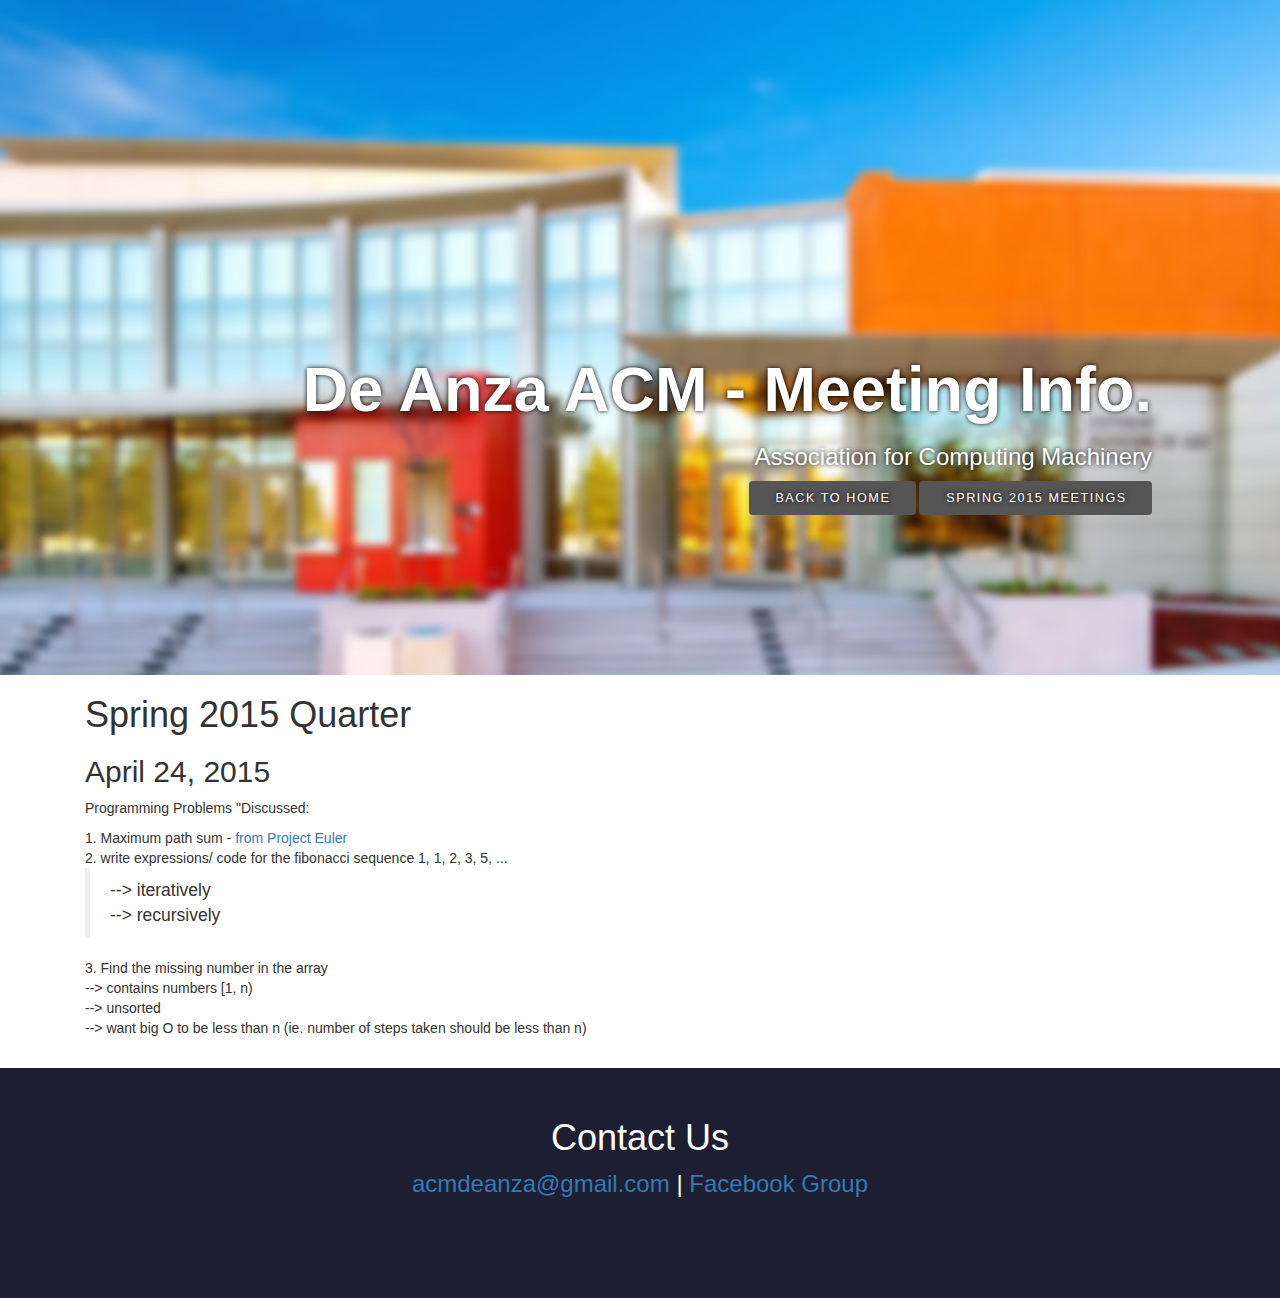
==== meetings.html @ e1571a47 "Update meetings.html" ====
<!DOCTYPE html>
<html lang="en"><head><meta http-equiv="Content-Type" content="text/html; charset=UTF-8">
    <meta charset="utf-8">
    <meta http-equiv="X-UA-Compatible" content="IE=edge">
    <meta name="viewport" content="width=device-width, initial-scale=1">
    <meta name="description" content="De Anza Association for Computing Machinery">
    <meta name="author" content="">
    
    <link rel="icon" href="http://www.comp.nus.edu.sg/~perrault/img/acm.png">

    <title>De Anza ACM - Meetings</title>

    <!-- Bootstrap core CSS -->
    <link href="./css/bootstrap.min.css" type="text/css" rel="stylesheet">
    <link href="./css/custom.css" type="text/css" rel="stylesheet">
    <link href="./css/extra.css" type="text/css" rel="stylesheet">
    <link href='http://fonts.googleapis.com/css?family=Ubuntu|Oxygen:400,300' rel='stylesheet' type='text/css'>
  </head>

  <body>
    <div class ="custom-jumbo">
        <div id="home" class="home">
          <div class="background"></div>
          <div class="custom-top text-vcenter">
            <h1>De Anza ACM  - Meeting Info.</h1>
            <h3>Association for Computing Machinery</h3>
            <a class="button special" href="index">Back to Home</a>
            <a class="button special" href="#sp15">Spring 2015 Meetings</a>
            
          </div>
        </div>
    </div>

      <!-- START THE FEATURETTES -->
      <div class="info container">
          <div id = "sp15" class="col-lg-6">
            <h1>Spring 2015 Quarter</h1>
            <h2>April 24, 2015</h2>
            <p>Programming Problems "Discussed:</p>
            1. Maximum path sum - 
 </li><a href="https://projecteuler.net/problem=18">from Project Euler</a> <br>
2. write expressions/ code for the fibonacci sequence 1, 1, 2, 3, 5, ... <br>
<blockquote>
   -->  iteratively <br>
   --> recursively
</blockquote> 
 
3. Find the missing number in the array<br>
--> contains numbers [1, n)<br>
--> unsorted<br>
--> want big O to be less than n (ie. number of steps taken should be less than n) 

          </div>

      </div>

      <!-- FOOTER -->
      <footer class="footer">
      <div class="contact-us container">
          <h1>Contact Us</h1>
          <a href="mailto:acmdeanza@gmail.com">acmdeanza@gmail.com</a> |
          <a href="https://www.facebook.com/groups/297714343757715/">Facebook Group</a>  <!--  /
       <a href="https://www.facebook.com/pages/ACM-De-Anza/778112045590245">Facebook Page</a>-->
      </div>
    </footer>

    <!-- Bootstrap core JavaScript
    ================================================== -->
    <!-- Placed at the end of the document so the pages load faster -->
    <script src="./js/jquery.min.js"></script>
    <script src="./js/bootstrap.min.js"></script>
    <!--[if lt IE 9]>
        <script src="https://oss.maxcdn.com/libs/html5shiv/3.7.0/html5shiv.js"></script>
        <script src="https://oss.maxcdn.com/libs/respond.js/1.4.2/respond.min.js"></script>
    <![endif]-->

<svg xmlns="http://www.w3.org/2000/svg" width="500" height="500" viewBox="0 0 500 500" preserveAspectRatio="none" style="visibility: hidden; position: absolute; top: -100%; left: -100%;"><defs></defs><text x="0" y="23" style="font-weight:bold;font-size:23pt;font-family:Arial, Helvetica, Open Sans, sans-serif;dominant-baseline:middle">500x500</text></svg>
<svg xmlns="http://www.w3.org/2000/svg" width="500" height="500" viewBox="0 0 500 500" preserveAspectRatio="none" style="visibility: hidden; position: absolute; top: -100%; left: -100%;"><defs></defs><text x="0" y="23" style="font-weight:bold;font-size:23pt;font-family:Arial, Helvetica, Open Sans, sans-serif;dominant-baseline:middle">500x500</text></svg></body></html>
---- css/custom.css ----
html, body {
  height: 100%;
  width: 100%;
}
.text-vcenter {
  display: table-cell;
  text-align: center;
  vertical-align: middle;
}
.text-vcenter h1 {
  font-size: 4.5em;
  font-weight: 700;
  margin: 0;
  padding: 0;
}
#home {
  display: table;
  height: 100%;
  position: relative;
  width: 100%;
  -webkit-background-size: cover;
  -moz-background-size: cover;
  -o-background-size: cover;
  background-size: cover;
}
.home .text-vcenter{
    color: rgba(255,255,255,1);
}

.block {
  background: rgba(250, 250, 250, 0.0);
}

.img-responsive {margin:0 auto;}

.custom-top {
    z-index: 9999;
    float: right;
    margin-top: -35%;
    width:100%;
    height:100%;
    text-align: right;
    color: rgba(255,255,255,1);
    padding: 10%;
    text-shadow: 0px 0px 5px #000;
}

.col-lg-6 {
    min-height: 200px;
}

.contact-us {
    min-height: 200px;
    text-align: center;
    font-size: 24px;
}
.officers p{
    margin: 0 0 0px;
}

.custom-jumbo {
    height: 75%;
}

.info {
    padding-bottom: 30px;
}

.footer {
    padding-top: 30px;
    background: rgba(30,30,50,1);
    color: rgba(255,255,255,1);
}

.background {
    z-index: -1;
    background: url("../background.jpg") no-repeat center center fixed;
    width: 100%;
    height: 100%;
}
/*table css from html5 up! for testing purposes*/
/* Table */
 .table-wrapper {
    -webkit-overflow-scrolling: touch;
    overflow-x: auto;
}
table {
    margin: 0 0 2em 0;
    width: 100%;
}
table tbody tr {
    border-left: 0;
    border-right: 0;
}
table tbody tr:nth-child(2n + 1) {
    background-color: rgba(144, 144, 144, 0.075);
}
table td {
    padding: 0.75em 0.75em;
}
table th {
    color: #555;
    font-size: 0.9em;
    font-weight: 400;
    padding: 0 0.75em 0.75em 0.75em;
    text-align: left;
}
table thead {
    border-bottom: solid 1px rgba(144, 144, 144, 0.5);
}
table tfoot {
    border-top: solid 1px rgba(144, 144, 144, 0.5);
}
table.alt {
    border-collapse: separate;
}
table.alt tbody tr td {
    border: solid 1px rgba(144, 144, 144, 0.5);
    border-left-width: 0;
    border-top-width: 0;
}
table.alt tbody tr td:first-child {
    border-left-width: 1px;
}
table.alt tbody tr:first-child td {
    border-top-width: 1px;
}
table.alt thead {
    border-bottom: 0;
}
table.alt tfoot {
    border-top: 0;
}
---- css/extra.css ----
/* Button css-from same place I got the css for the table */
 input[type="submit"], input[type="reset"], input[type="button"], button, .button {
    -moz-appearance: none;
    -webkit-appearance: none;
    -o-appearance: none;
    -ms-appearance: none;
    appearance: none;
    -moz-transition: background-color 0.2s ease-in-out, color 0.2s ease-in-out;
    -webkit-transition: background-color 0.2s ease-in-out, color 0.2s ease-in-out;
    -o-transition: background-color 0.2s ease-in-out, color 0.2s ease-in-out;
    -ms-transition: background-color 0.2s ease-in-out, color 0.2s ease-in-out;
    transition: background-color 0.2s ease-in-out, color 0.2s ease-in-out;
    background-color: transparent;
    border-radius: 4px;
    border: 0;
    box-shadow: inset 0 0 0 1px rgba(144, 144, 144, 0.5);
    color: #555 !important;
    cursor: pointer;
    display: inline-block;
    font-size: 0.9em;
    font-weight: 400;
    height: 2.75em;
    letter-spacing: 0.125em;
    line-height: 2.75em;
    padding: 0 2em;
    text-align: center;
    text-decoration: none;
    text-indent: 0.125em;
    text-transform: uppercase;
    white-space: nowrap;
}
input[type="submit"]:hover, input[type="reset"]:hover, input[type="button"]:hover, button:hover, .button:hover {
    background-color: rgba(144, 144, 144, 0.075);
}
input[type="submit"]:active, input[type="reset"]:active, input[type="button"]:active, button:active, .button:active {
    background-color: rgba(144, 144, 144, 0.2);
}
input[type="submit"].icon, input[type="reset"].icon, input[type="button"].icon, button.icon, .button.icon {
    padding-left: 1.35em;
}
input[type="submit"].icon:before, input[type="reset"].icon:before, input[type="button"].icon:before, button.icon:before, .button.icon:before {
    margin-right: 0.5em;
}
input[type="submit"].fit, input[type="reset"].fit, input[type="button"].fit, button.fit, .button.fit {
    display: block;
    margin: 0 0 1em 0;
    width: 100%;
}
input[type="submit"].small, input[type="reset"].small, input[type="button"].small, button.small, .button.small {
    font-size: 0.7em;
}
input[type="submit"].big, input[type="reset"].big, input[type="button"].big, button.big, .button.big {
    font-size: 1.25em;
}
input[type="submit"].special, input[type="reset"].special, input[type="button"].special, button.special, .button.special {
    background-color: #555;
    box-shadow: none !important;
    color: #fff !important;
}
input[type="submit"].special:hover, input[type="reset"].special:hover, input[type="button"].special:hover, button.special:hover, .button.special:hover {
    background-color: #626262;
}
input[type="submit"].special:active, input[type="reset"].special:active, input[type="button"].special:active, button.special:active, .button.special:active {
    background-color: #484848;
}
input[type="submit"].disabled, input[type="submit"]:disabled, input[type="reset"].disabled, input[type="reset"]:disabled, input[type="button"].disabled, input[type="button"]:disabled, button.disabled, button:disabled, .button.disabled, .button:disabled {
    cursor: default;
    opacity: 0.25;
}
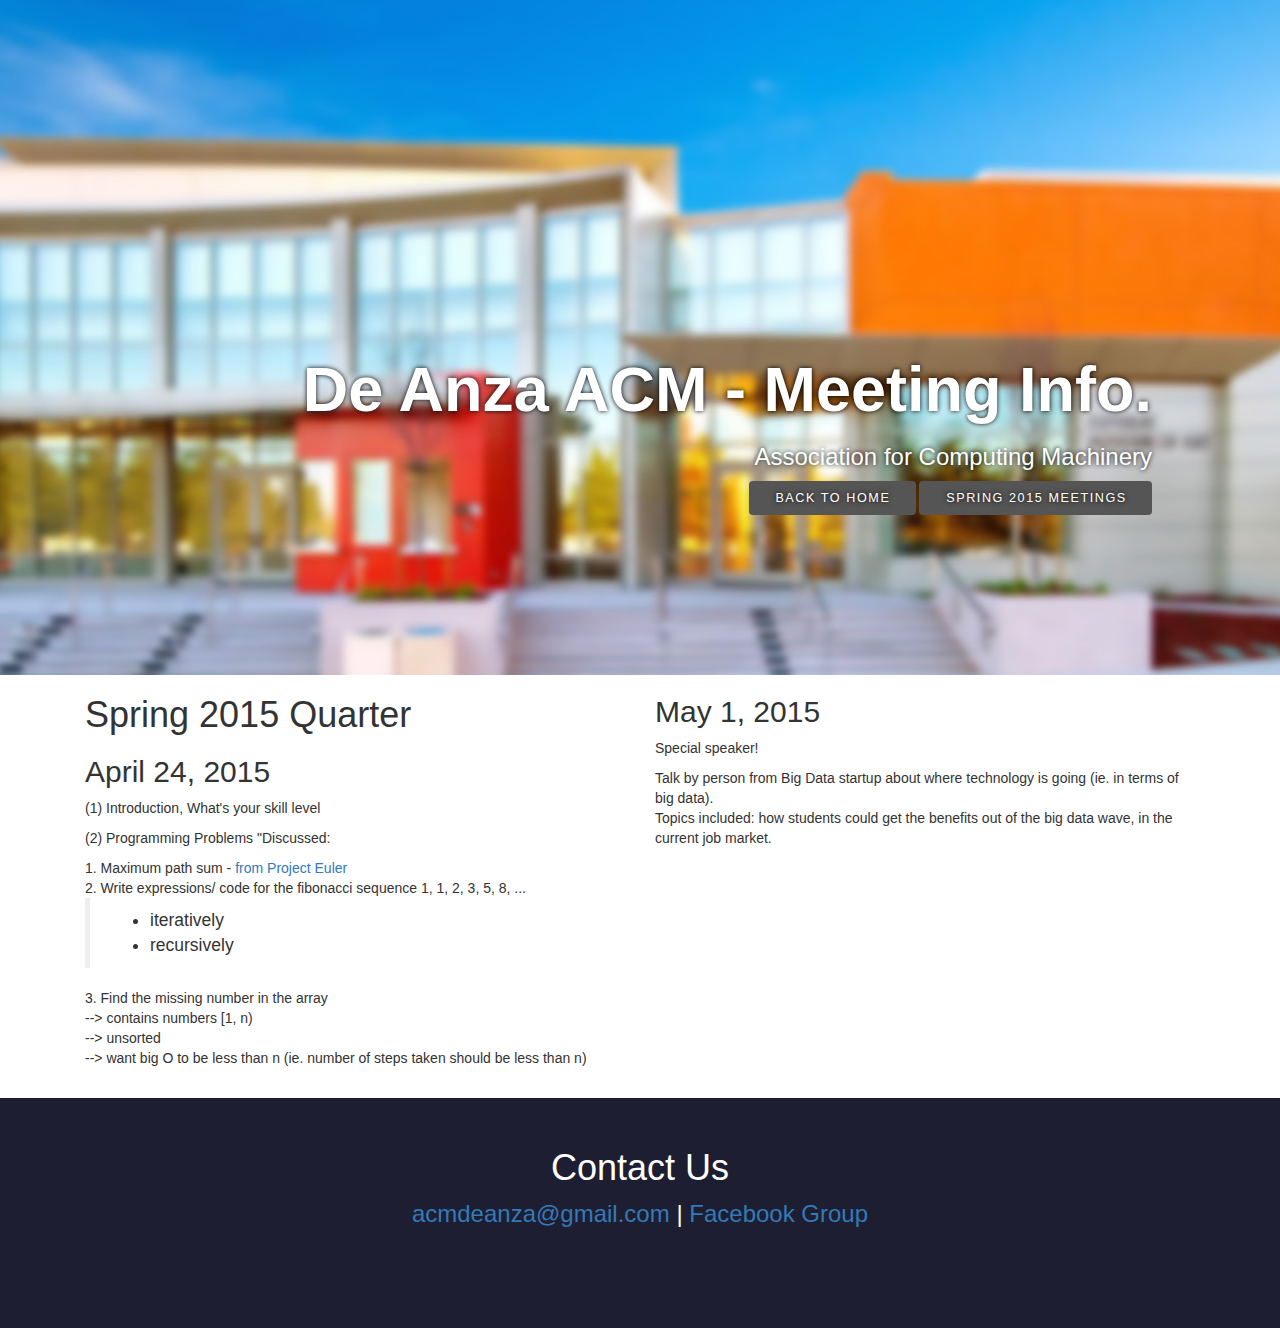
==== commit 055f48c0: "Update meetings.html" ====
--- a/meetings.html
+++ b/meetings.html
@@ -36,13 +36,16 @@
           <div id = "sp15" class="col-lg-6">
             <h1>Spring 2015 Quarter</h1>
             <h2>April 24, 2015</h2>
-            <p>Programming Problems "Discussed:</p>
+            <p>(1) Introduction, What's your skill level</p>
+            <p>(2) Programming Problems "Discussed:</p>
             1. Maximum path sum - 
  </li><a href="https://projecteuler.net/problem=18">from Project Euler</a> <br>
-2. write expressions/ code for the fibonacci sequence 1, 1, 2, 3, 5, ... <br>
+2. Write expressions/ code for the fibonacci sequence 1, 1, 2, 3, 5, 8, ... <br>
 <blockquote>
-   -->  iteratively <br>
-   --> recursively
+   <ul>  
+        <li>iteratively</li> 
+        <li>recursively</li> 
+   </ul>
 </blockquote> 
  
 3. Find the missing number in the array<br>
@@ -51,9 +54,14 @@
 --> want big O to be less than n (ie. number of steps taken should be less than n) 
 
           </div>
-
+         
+         <div id = "sp15" class="col-lg-6">
+        <h2>May 1, 2015</h2>
+        <p>Special speaker!</p>
+        Talk by person from Big Data startup about where technology is going (ie. in terms of big data).
+        <br>Topics included: how students could get the benefits out of the big data wave, in the current job market.
       </div>
-
+</div>
       <!-- FOOTER -->
       <footer class="footer">
       <div class="contact-us container">
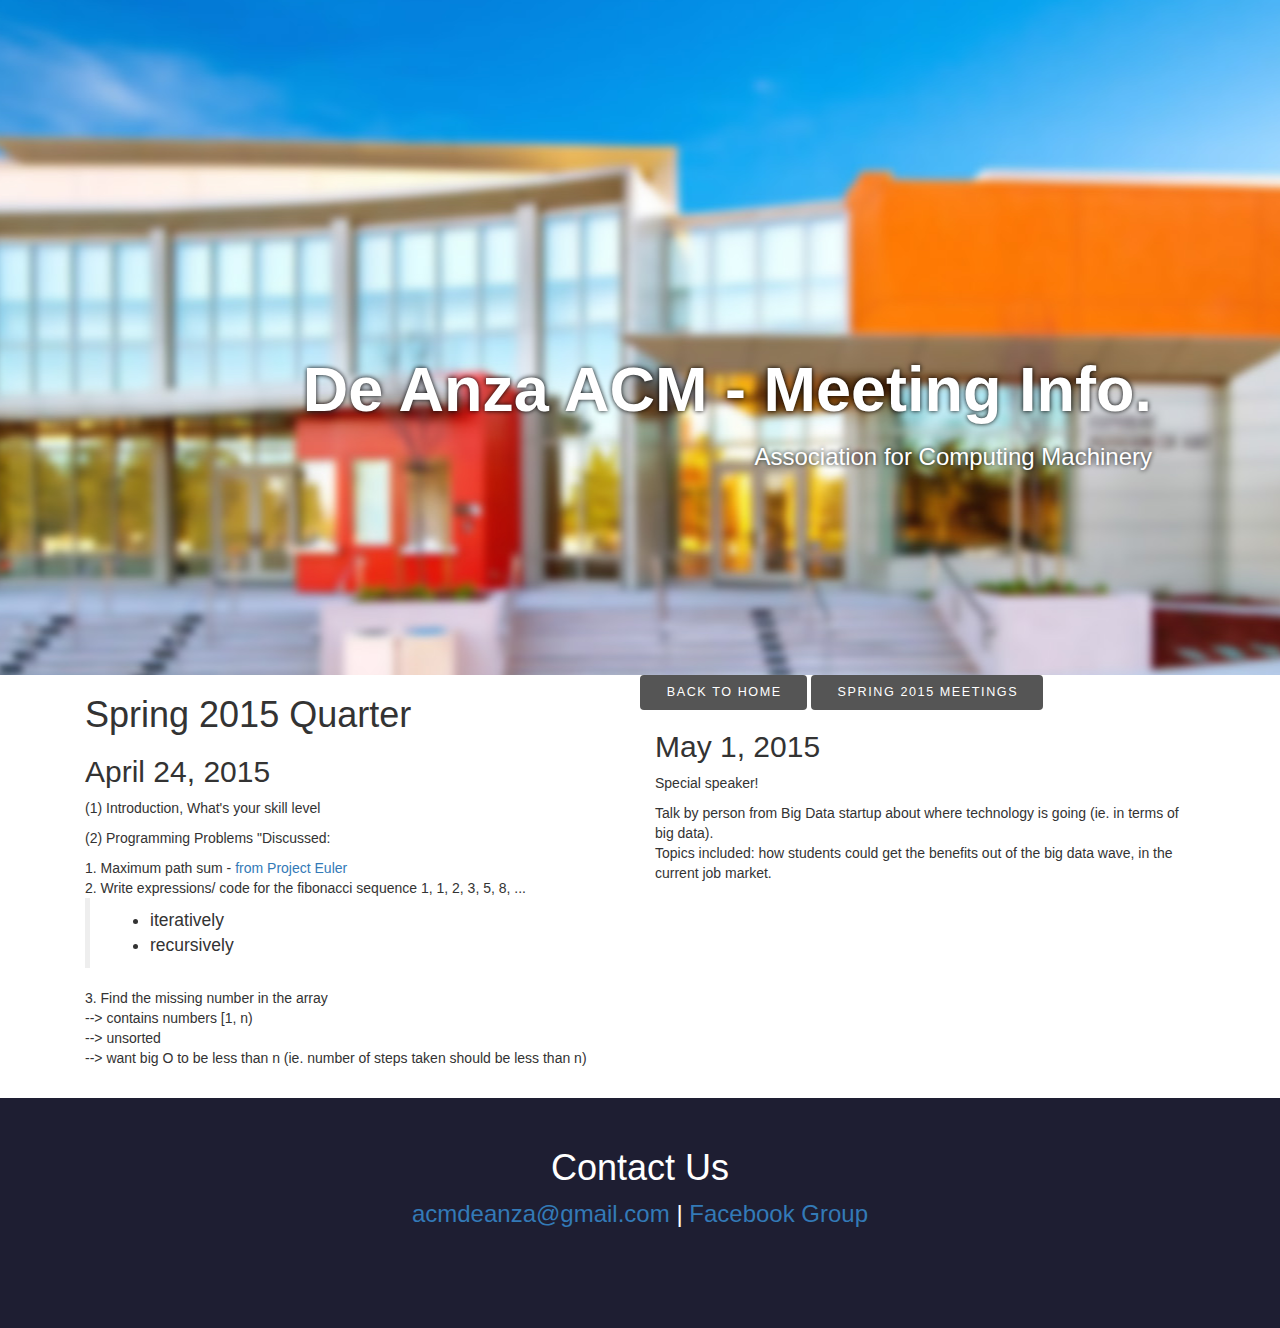
==== commit dce5fff0: "Update meetings.html" ====
--- a/meetings.html
+++ b/meetings.html
@@ -24,8 +24,6 @@
           <div class="custom-top text-vcenter">
             <h1>De Anza ACM  - Meeting Info.</h1>
             <h3>Association for Computing Machinery</h3>
-            <a class="button special" href="index">Back to Home</a>
-            <a class="button special" href="#sp15">Spring 2015 Meetings</a>
             
           </div>
         </div>
@@ -33,6 +31,9 @@
 
       <!-- START THE FEATURETTES -->
       <div class="info container">
+          
+            <a class="button special" href="index">Back to Home</a>
+            <a class="button special" href="#sp15">Spring 2015 Meetings</a>
           <div id = "sp15" class="col-lg-6">
             <h1>Spring 2015 Quarter</h1>
             <h2>April 24, 2015</h2>
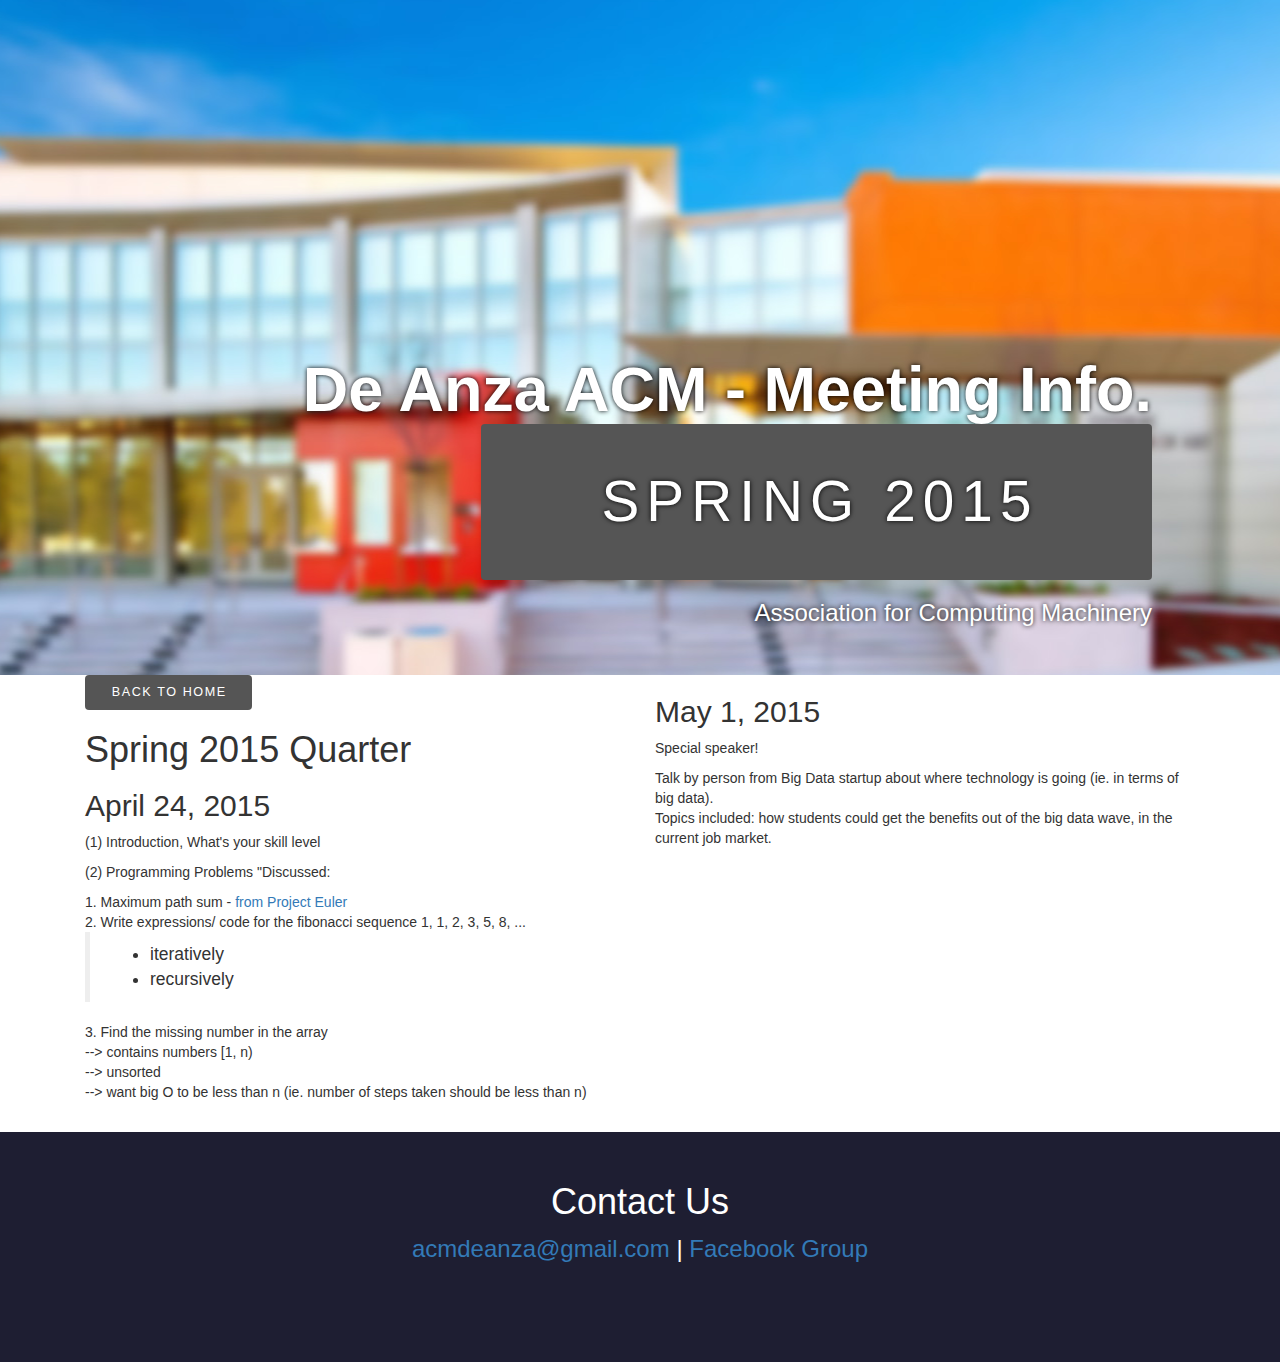
==== commit 7a2aac98: "Update meetings.html" ====
--- a/meetings.html
+++ b/meetings.html
@@ -22,7 +22,7 @@
         <div id="home" class="home">
           <div class="background"></div>
           <div class="custom-top text-vcenter">
-            <h1>De Anza ACM  - Meeting Info.</h1>
+            <h1>De Anza ACM  - Meeting Info. <a class="button special" href="#sp15">Spring 2015</a></h1>
             <h3>Association for Computing Machinery</h3>
             
           </div>
@@ -32,9 +32,10 @@
       <!-- START THE FEATURETTES -->
       <div class="info container">
           
-            <a class="button special" href="index">Back to Home</a>
-            <a class="button special" href="#sp15">Spring 2015 Meetings</a>
+            
           <div id = "sp15" class="col-lg-6">
+              <a class="button special" href="index">Back to Home</a>
+            
             <h1>Spring 2015 Quarter</h1>
             <h2>April 24, 2015</h2>
             <p>(1) Introduction, What's your skill level</p>
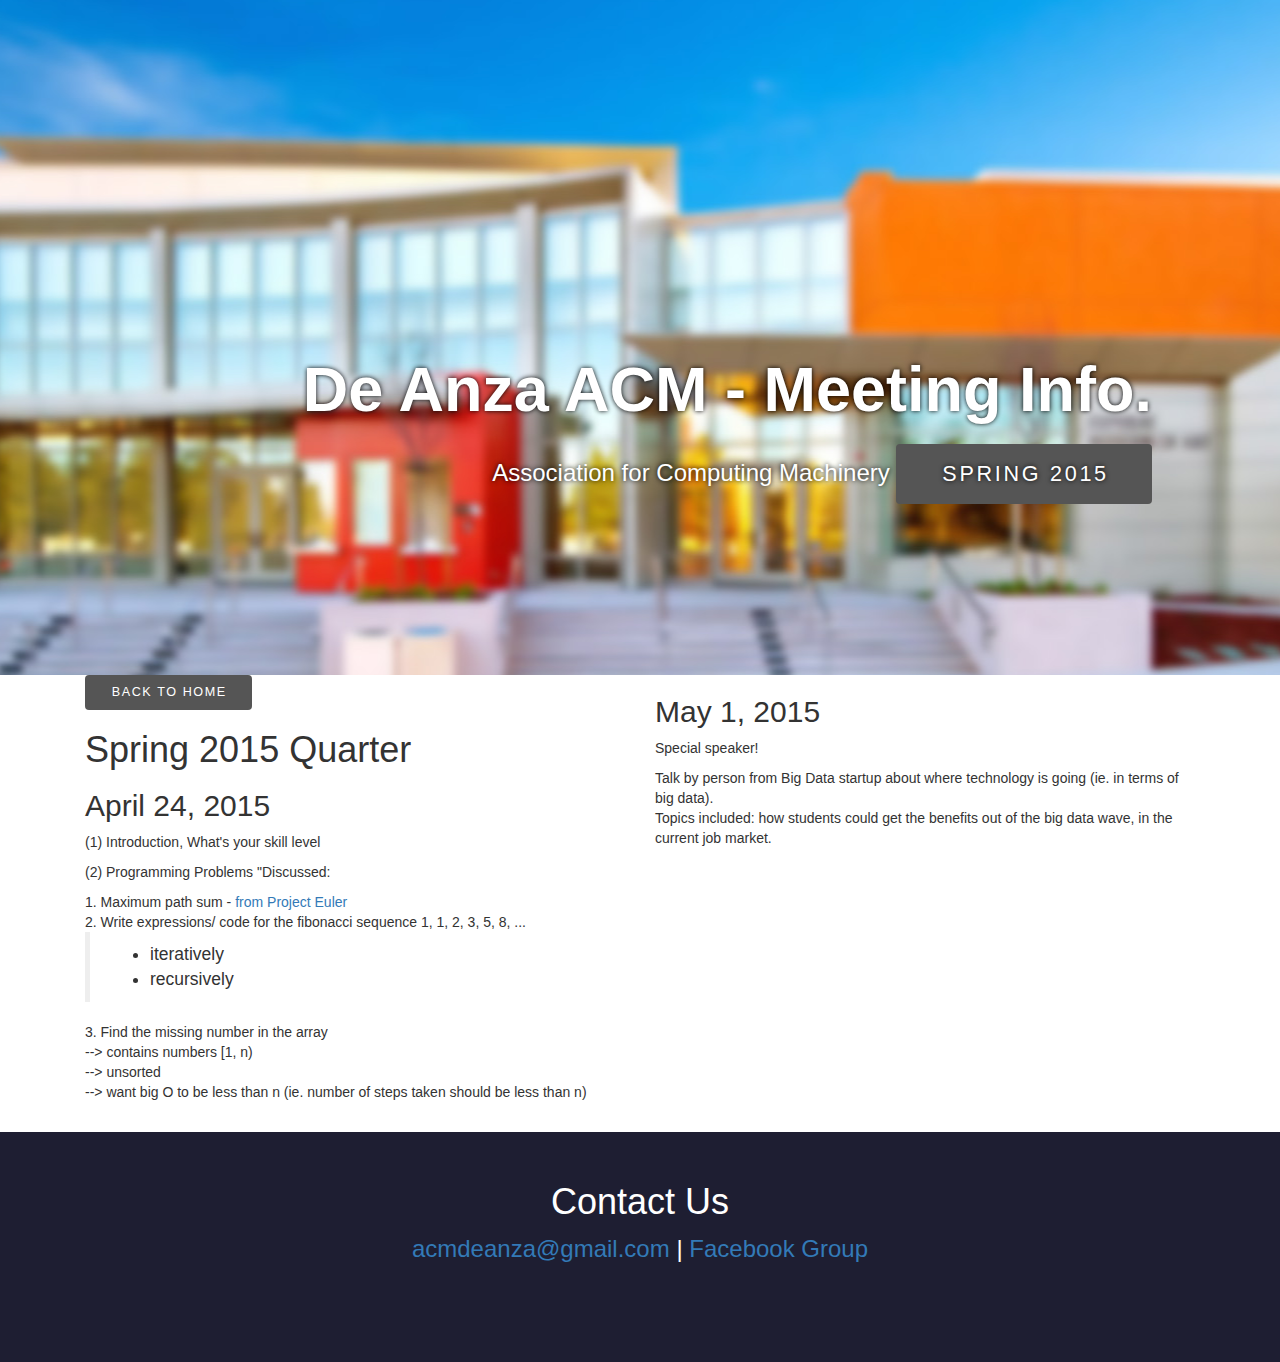
==== commit 05eb7f91: "Update meetings.html" ====
--- a/meetings.html
+++ b/meetings.html
@@ -22,8 +22,8 @@
         <div id="home" class="home">
           <div class="background"></div>
           <div class="custom-top text-vcenter">
-            <h1>De Anza ACM  - Meeting Info. <a class="button special" href="#sp15">Spring 2015</a></h1>
-            <h3>Association for Computing Machinery</h3>
+            <h1>De Anza ACM  - Meeting Info. </h1>
+            <h3>Association for Computing Machinery <a class="button special" href="#sp15">Spring 2015</a></h3>
             
           </div>
         </div>
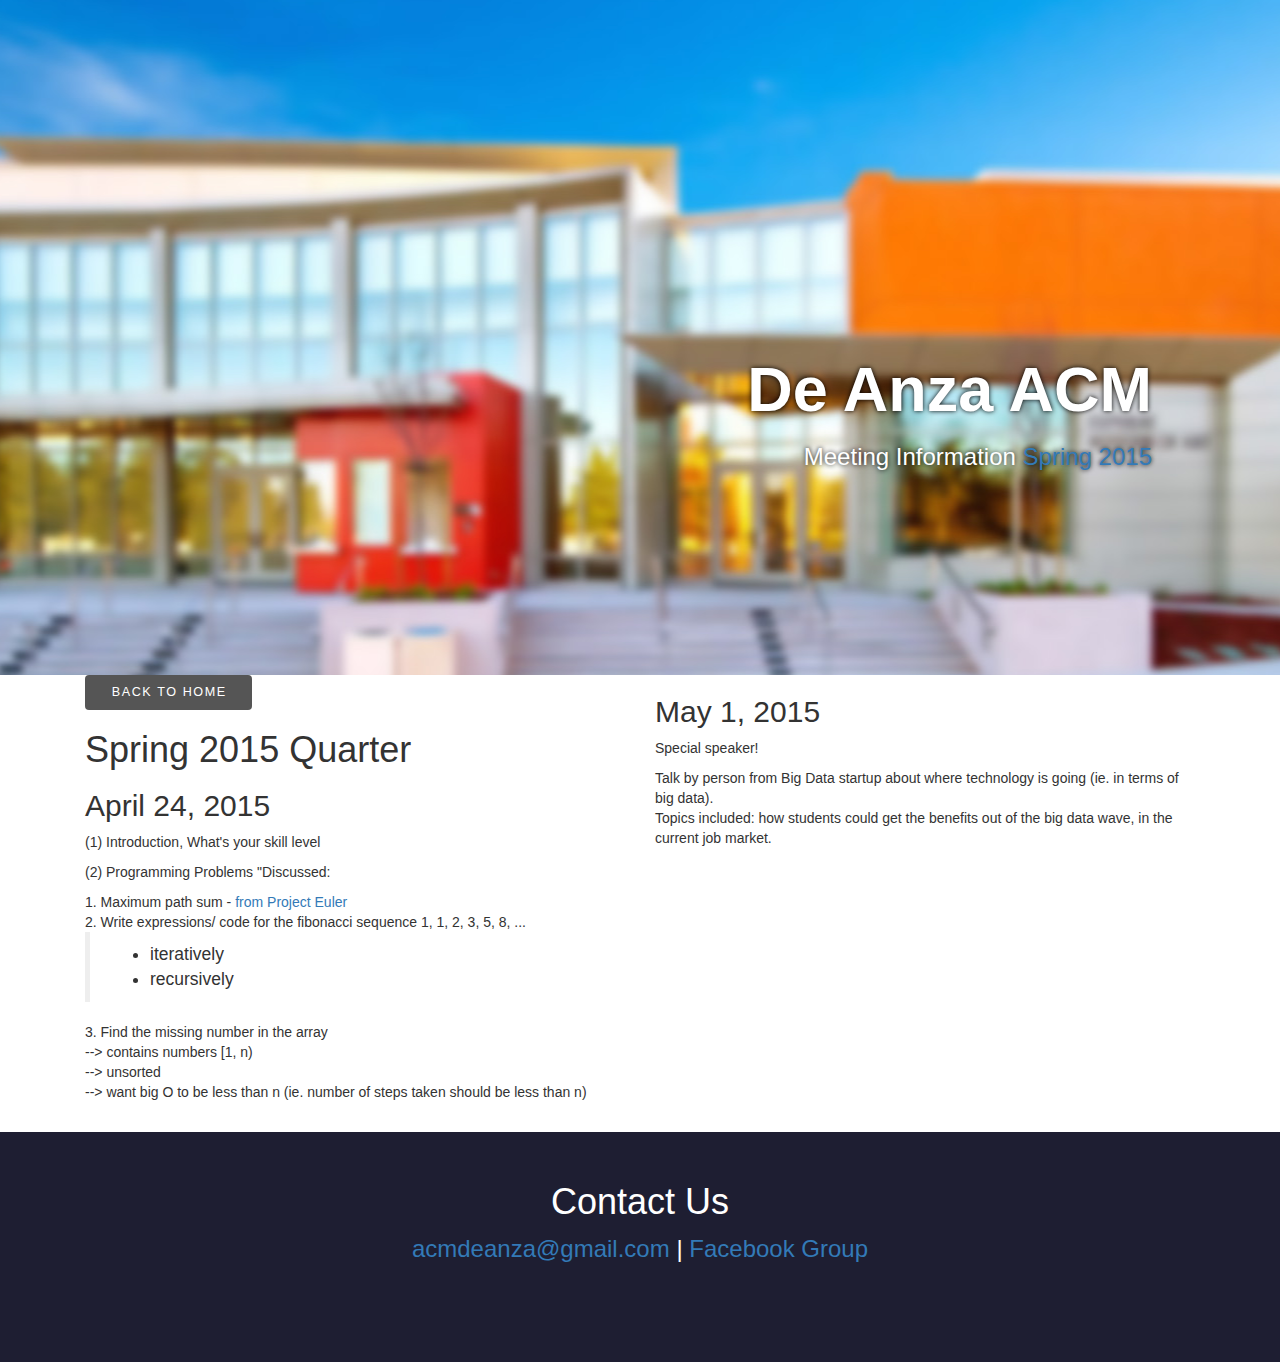
==== commit 9148ed90: "Update meetings.html" ====
--- a/meetings.html
+++ b/meetings.html
@@ -22,8 +22,8 @@
         <div id="home" class="home">
           <div class="background"></div>
           <div class="custom-top text-vcenter">
-            <h1>De Anza ACM  - Meeting Info. </h1>
-            <h3>Association for Computing Machinery <a class="button special" href="#sp15">Spring 2015</a></h3>
+            <h1>De Anza ACM</h1>
+            <h3>Meeting Information <a href="#sp15">Spring 2015</a></h3>
             
           </div>
         </div>
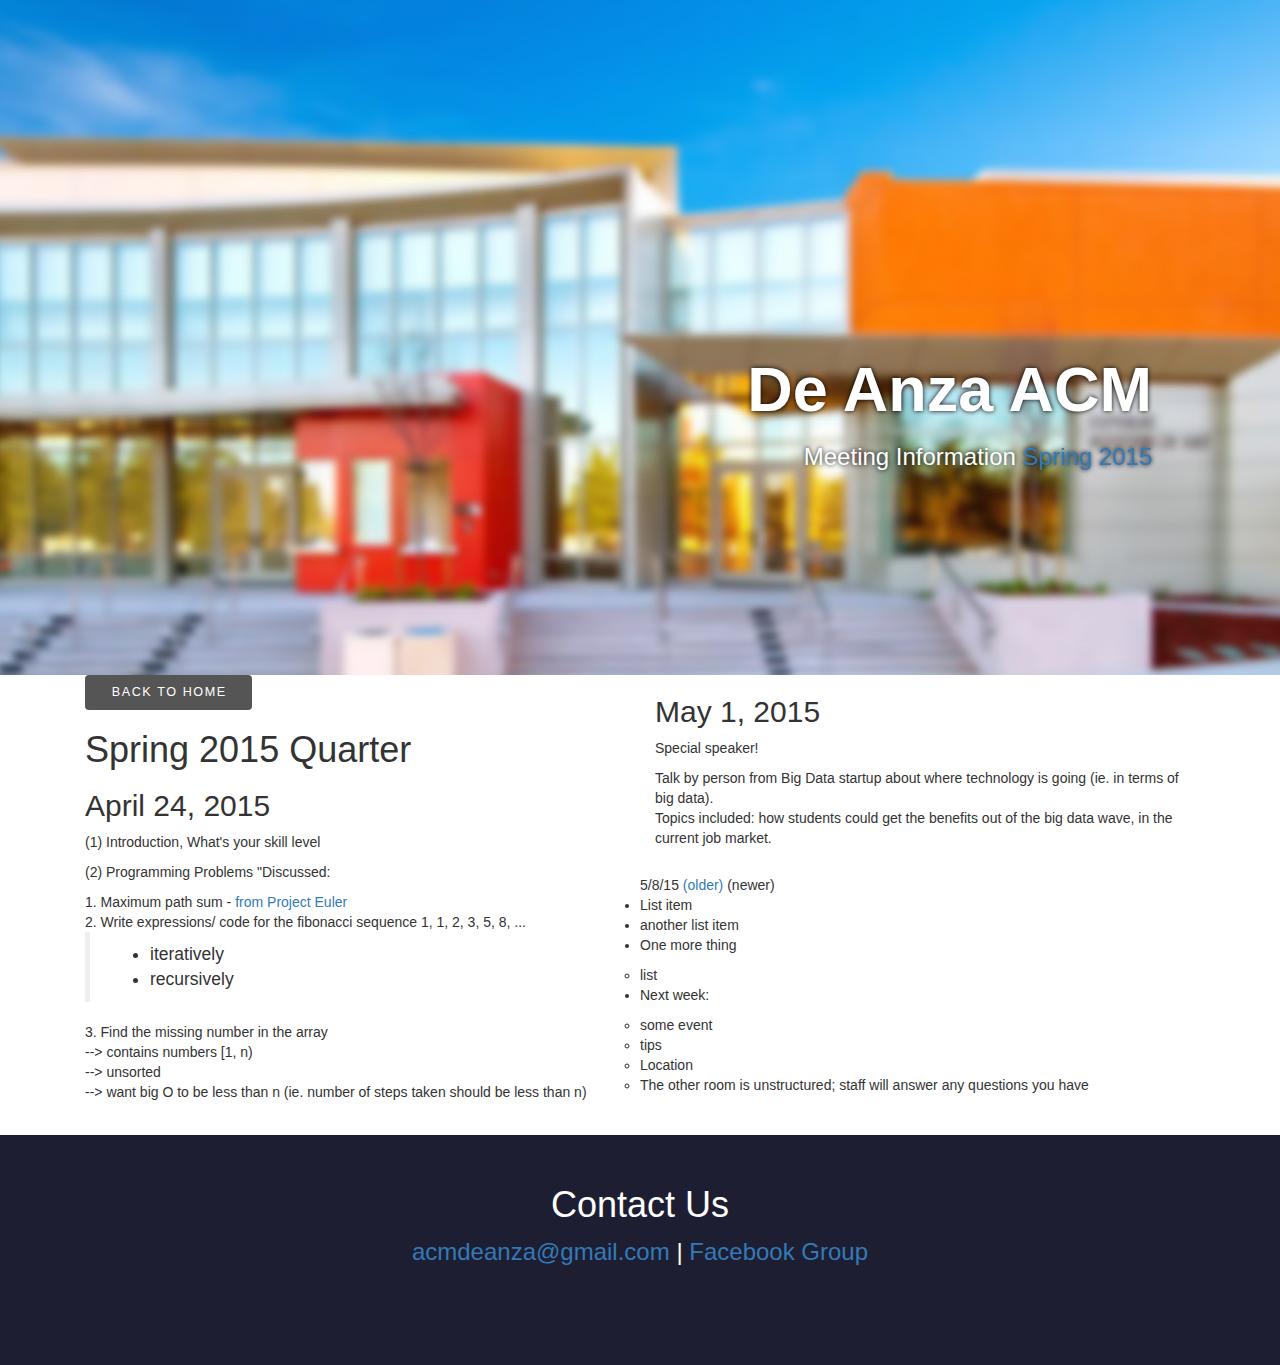
==== commit 2ac46838: "Update meetings.html" ====
--- a/meetings.html
+++ b/meetings.html
@@ -63,6 +63,32 @@
         Talk by person from Big Data startup about where technology is going (ie. in terms of big data).
         <br>Topics included: how students could get the benefits out of the big data wave, in the current job market.
       </div>
+      <!-- Announcement Content -->
+<div id="announcements"></div>
+
+<!-- Announcement Scripts -->
+<script>
+  var announcements = [
+    "<div class=\"announcement\">\n<span class=\"date\">5/8/15</span>\n<span id=\"older-announcement\">\n<a href=\"javascript:setAnnouncements(++announcementIndex)\">(older)</a>\n</span> <span id=\"newer-announcement\">\n<a href=\"javascript:setAnnouncements(--announcementIndex)\">(newer)</a>\n</span>\n<ul>\n  <li>List item</li>\n  <li>another list item</li>\n  <li><p>One more thing</p>\n\n  <ul>\n    <li>list</li>\n  </ul></li>\n  <li><p>Next week: </p>\n\n  <ul>\n    <li>some event</li>\n    <li>tips</li>\n    <li>Location</li>\n    <li>The other room is unstructured; staff will answer any questions you have</li>\n  </ul></li>\n</ul>\n</div>",
+    "<div class=\"announcement\">\n<span class=\"date\">5/1/15</span>\n<span id=\"older-announcement\">\n<a href=\"javascript:setAnnouncements(++announcementIndex)\">(older)</a>\n</span> <span id=\"newer-announcement\">\n<a href=\"javascript:setAnnouncements(--announcementIndex)\">(newer)</a>\n</span>\n<ul>\n  <li><p>4/27 @ 11:59pm</p>\n\n  <ul>\n    <li>Cool</li>\n  </ul></li>\n  <li></li>\n  <li></li>\n  <li><p></p>\n\n  <ul>\n    <li></li>\n  </ul></li>\n</ul>\n</div>",
+    "<div class=\"announcement\">\n<span class=\"date\">4/24/15</span>\n<span id=\"older-announcement\">\n<a href=\"javascript:setAnnouncements(++announcementIndex)\">(older)</a>\n</span> <span id=\"newer-announcement\">\n<a href=\"javascript:setAnnouncements(--announcementIndex)\">(newer)</a>\n</span>\n<ul>\n  <li>Testing</li>\n</div>",
+    "<div class=\"announcement\">\n<span class=\"date\">1/21/15</span>\n<span id=\"older-announcement\">\n<a href=\"javascript:setAnnouncements(++announcementIndex)\">(older)</a>\n</span> <span id=\"newer-announcement\">\n<a href=\"javascript:setAnnouncements(--announcementIndex)\">(newer)</a>\n</span>\n<ul>\n  <li>Welcome to De Anza ACM</li>\n</ul>\n</div>"
+], announcementIndex = 0;
+
+  function setAnnouncements(i) {
+    var el;
+    document.getElementById("announcements").innerHTML = announcements[i];
+    if (announcementIndex >= announcements.length - 1) {
+      el = document.getElementById("older-announcement");
+      el.innerHTML = el.innerText;
+    }
+    if (announcementIndex === 0) {
+      el = document.getElementById("newer-announcement");
+      el.innerHTML = el.innerText;
+    }
+  }
+  setAnnouncements(0);
+</script>
 </div>
       <!-- FOOTER -->
       <footer class="footer">
